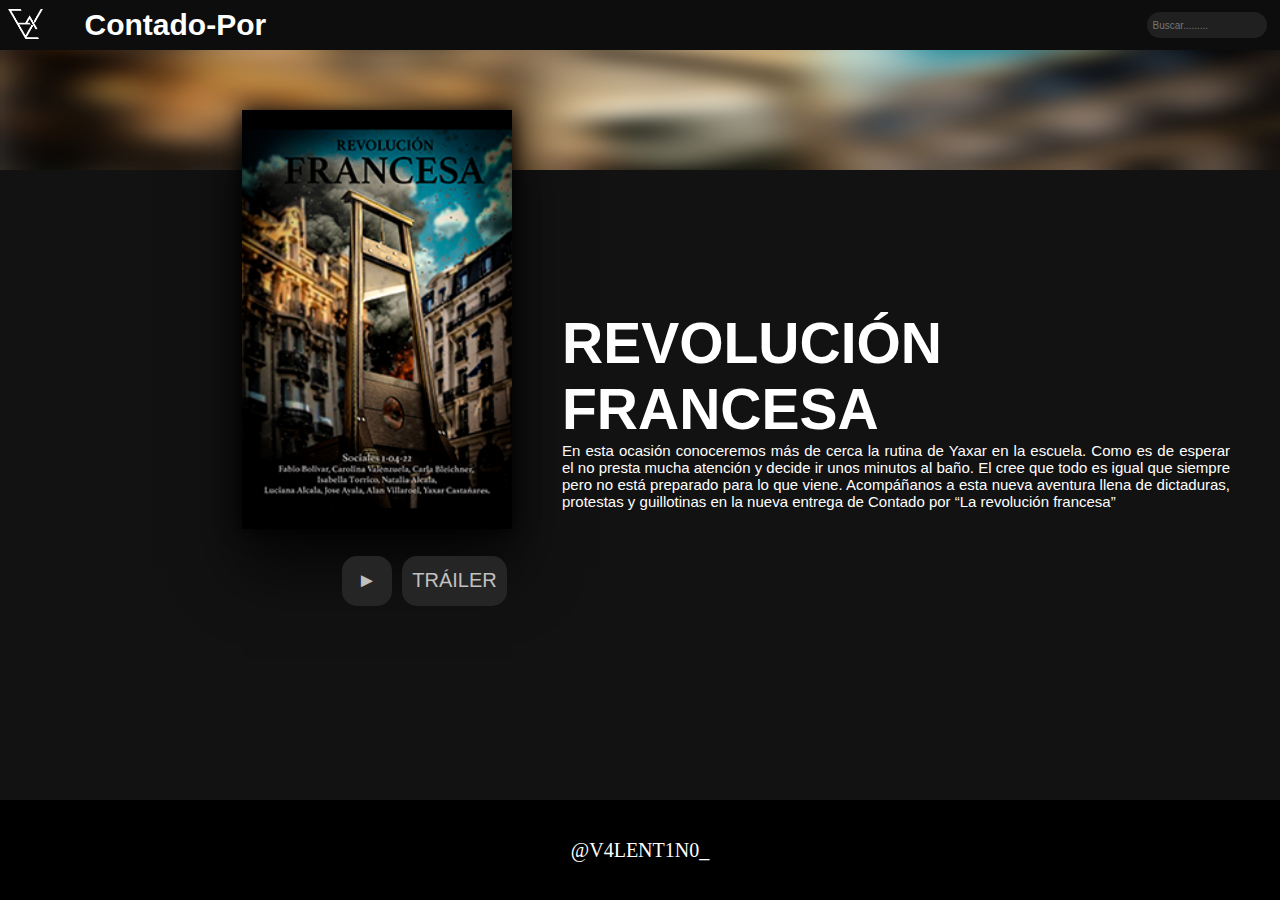
==== fracia_pcp_video.html @ 8398eb8b "Add files via upload" ====
<!DOCTYPE html>
<html lang = "en">
    <head>
        <meta charset = "utf-8"/>
        <meta  name = "viewport" content = "device-width, initial-scale=1.0"/>
        <title>Revolución Francesa</title>
        <link rel = "shortcut icon"   href = "./logo_titulo.png">
        <link rel = "stylesheet" href = "francia_pcp_video.css"/> 
        <link rel = "stylesheet" href = "https://cdnjs.cloudflare.com/ajax/libs/animate.css/4.1.1/animate.min.css"/>
        <link rel = "stylesheet" href = "fracia_pcp_video_tablet.css" media = "screen and (min-width: 900px)"/>
    </head>
    <body>
        <main class = "contenedor_padre">
            <header class = "header">
                <picture>
                    <img src = "logo.png" class = "logo" alt = "esto es un logo de valentino"/>

                </picture>
                <h1 class = "titulo_header" onclick = "click_inicio()">Contado-Por</h1>
                <p class = "espacio1"></p>
                <input list = "videos" placeholder = "  Buscar........." class = "busqueda_videos" onclick = "return_inicio()"/>
                
                
            </header>
            <picture class = "img_de_fondo">
                <img src = "./francia_fondo.png" alt = "imagen de fondo desenfodado"/>
                
            </picture>
            <main class = "contenido">
                <main class = "items">
                    <main class = "contenedor_imagen">
                        <picture>
                            <source media = "(min-width: 900px)" src = "./francia_video_tableta.png"/>
                            <img media = "(min-width: 300px)" src = "./rrev_francesa_poster.png" alt = "Este es un poster del video de Ion-Electrón" class = "poster">
                        </picture>
                        <nav class = "navegacion">
                            <ul class = "botones">
                                <li class = "play"><a href = "./video_francia.html" class = "play_a">►</a></li>
                                <li class = "trailer"><a href = "./trailer_francia.html" class = "trailer_a">TR&AacuteILER</a></li>
                            </ul>
                        </nav>
                    </main>
                    <main class = "texto">
                        <h1 class = "titulo">REVOLUCIÓN FRANCESA</h1>
                        <p class = "parrafo">En esta ocasión conoceremos más de cerca la rutina de Yaxar en la escuela. Como es de esperar el no presta mucha atención y decide ir unos minutos al baño. El cree que todo es igual que siempre pero no está preparado para lo que viene. Acompáñanos a esta nueva aventura llena de dictaduras, protestas y guillotinas en la nueva entrega de Contado por “La revolución francesa”

                        </p>
                    </main>
                </main>
            </main>
    
            
            <footer class = "footer">
                <p class = "info">@V4LENT1N0_</p>
            </footer>
        </main>
        <script src = "./video_pcp_francia.js"></script>
        
    </body>
</html>
---- francia_pcp_video.css ----
*{
    margin:0px;
    padding:0px;
    box-sizing: border-box;
}

html{
    font-size:62.5%;
}
body::-webkit-scrollbar{
    width:7px;
    background: black;
}

body::-webkit-scrollbar-thumb{
    
    
    background: rgb(34, 34, 34);
    border-radius: 7px;
}

.header{
    width: 100%;
    min-height: 5rem;
    background-color: rgb(13, 13, 13);
    display:flex;
    align-items:center;
    

}
.titulo_header{
    font-size: 3rem;
    color:white;
    font-family:Impact, Haettenschweiler, 'Arial Narrow Bold', sans-serif;
    position:relative;
    left:2rem;
}
.espacio1{
    flex-grow:1;
}
.busqueda_videos{
    border-style: none;
    background-color:rgb(32, 32, 32);
    color:rgb(242, 242, 242);
    border-radius: 4rem;
    width: 8rem;
    height:2.6rem;
    font-size: 1rem;
    margin-right: 1.3rem;

}
.logo{
    width: 3.45rem;
    height: 3rem;
    position: relative;
    left: 0.8rem;
    
}
.contenedor_padre{
    display:flex;
    flex-direction: column;
    width:100%;
    height: 100vh;
    
}


.img_de_fondo{
    width: 100%;
    height: 12rem;
    min-height:12rem;
    background-color:rgb(28, 28, 28);
    


}

.img_de_fondo img{
    width:100%;
    height: 20rem;
    min-height: 20rem;
}


.contenido{
    width:100%;
    flex-grow:1;
    
    background-color:rgb(18, 18, 18);
    height: auto;
    
    
    


}
.items{
    display:flex;
    flex-wrap: wrap;
    
    
    
    
    
}

.contenedor_imagen{
    width:100%;
    height: auto;
    
    
    display:flex;
    align-items:center;
    flex-direction:column;
}
.poster{
    width: 20.8rem;
    height: 32.2rem;
    
    
    position:relative;
    bottom: 6rem;
    box-shadow: 0rem 40px 60px rgba(0,0,0,0.7), 0rem 0rem 20px;
    border-bottom: 40px;
    animation: fadeInUp;
    animation-duration: 1s;
    
    
    
    
}
.navegacion{
    
    display:flex;
    
}
.botones{
    display:flex;
    
    
    flex-direction:row;
    list-style: none;
    animation: fadeInUp;
    animation-duration: 1.5s;
    

    
    
   
    
    
    
}
.botones li{
    display:flex;
    justify-content: center;
    align-items:center;
    background-color:rgb(37, 37, 37);
    margin: 0.5rem;
    position:relative;
    bottom: 4rem;
    border-radius: 1.5rem;
    
    
}
.play{
    width: 5rem;
    height: 5rem;
}
.trailer{
    width: 10.5rem;
    height: 5rem
}


.botones li a{
    font-size: 2rem;
    font-family:Arial, Helvetica, sans-serif;

    text-decoration:none;
    color:rgb(192, 192, 192);
    

}
.play_a:hover{
    color:rgb(255, 255, 255);
    
}
.trailer_a:hover{
    color: rgb(255, 255, 255);
}

.texto{
    width:100%;
    height: auto;
    padding:1rem 5rem 7rem 5rem;
    color: white;
    text-align:left;
    
}
.titulo{
    font-size:4.3rem;
    font-family:Impact, Haettenschweiler, 'Arial Narrow Bold', sans-serif;
    animation: fadeInUp;
    animation-duration: 1.4s;
}
.parrafo{
    font-size: 1.5rem;
    text-align:justify;
    font-family:'Segoe UI', Tahoma, Geneva, Verdana, sans-serif;
    animation: fadeInUp;
    animation-duration: 1.6s;
}


.footer{
    
    width: 100%;
    
    height: 10rem;
    min-height: 10rem;
    
    background-color:rgb(0, 0, 0);
    display: flex;
    justify-content: center;
    align-items: center;
}
.info{
    font-size: 2rem;
    color:white;
}
---- fracia_pcp_video_tablet.css ----
.titulo_header{
    left:5rem;
}
.busqueda_videos{
    width:12rem;
}

.contenedor_imagen{
    width: 40%;
    order:1;
    align-items:flex-end;

    
    

}

.poster{
    width: 27.04rem;
    height: 41.86rem;
}


.texto{
    width: 60%;
    order:2;
    padding-top: 14rem;
    

}
.titulo{
    font-size:5.7rem;
}
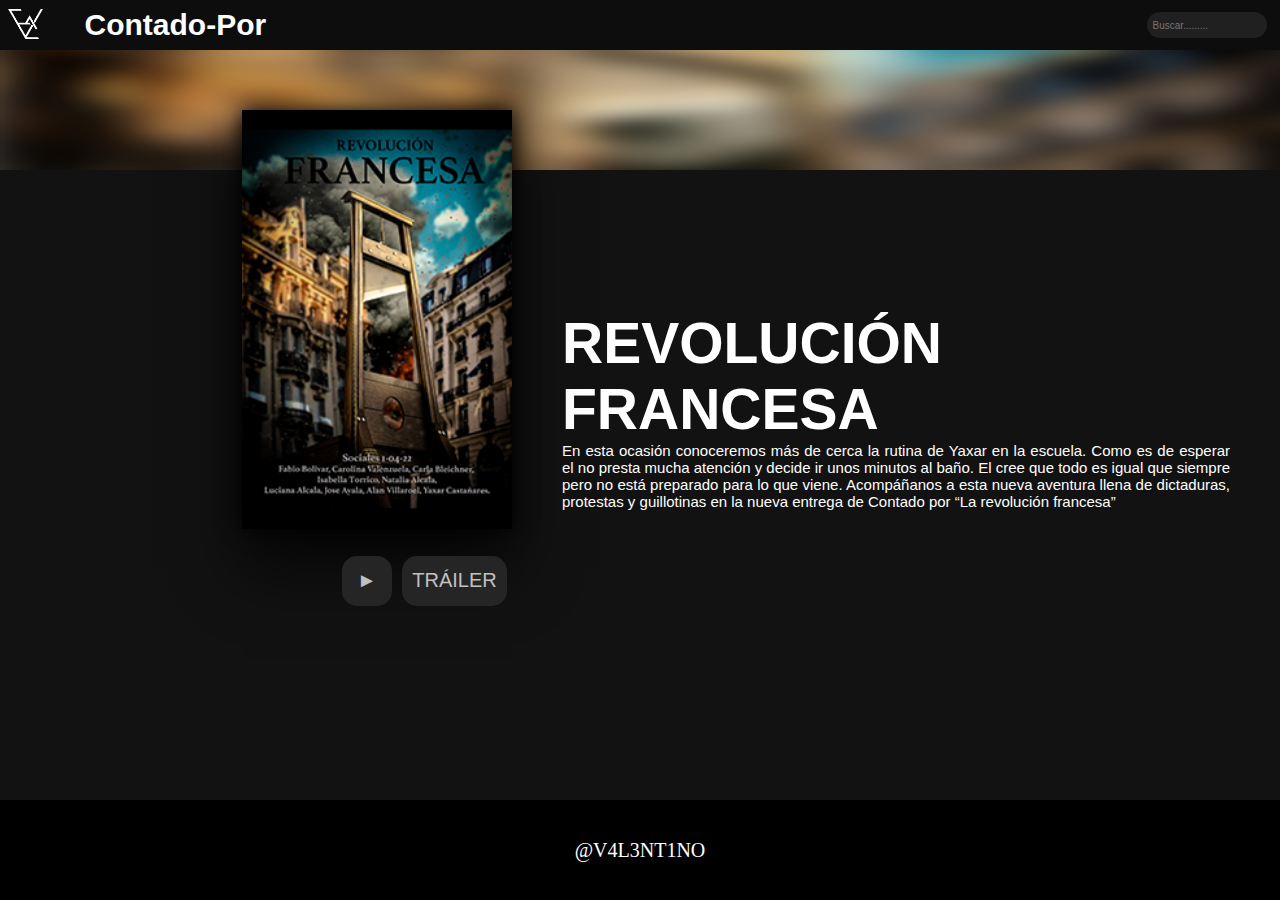
==== commit 7784aea9: "Update fracia_pcp_video.html" ====
--- a/fracia_pcp_video.html
+++ b/fracia_pcp_video.html
@@ -51,10 +51,10 @@
     
             
             <footer class = "footer">
-                <p class = "info">@V4LENT1N0_</p>
+                <p class = "info">@V4L3NT1NO</p>
             </footer>
         </main>
         <script src = "./video_pcp_francia.js"></script>
         
     </body>
-</html>+</html>
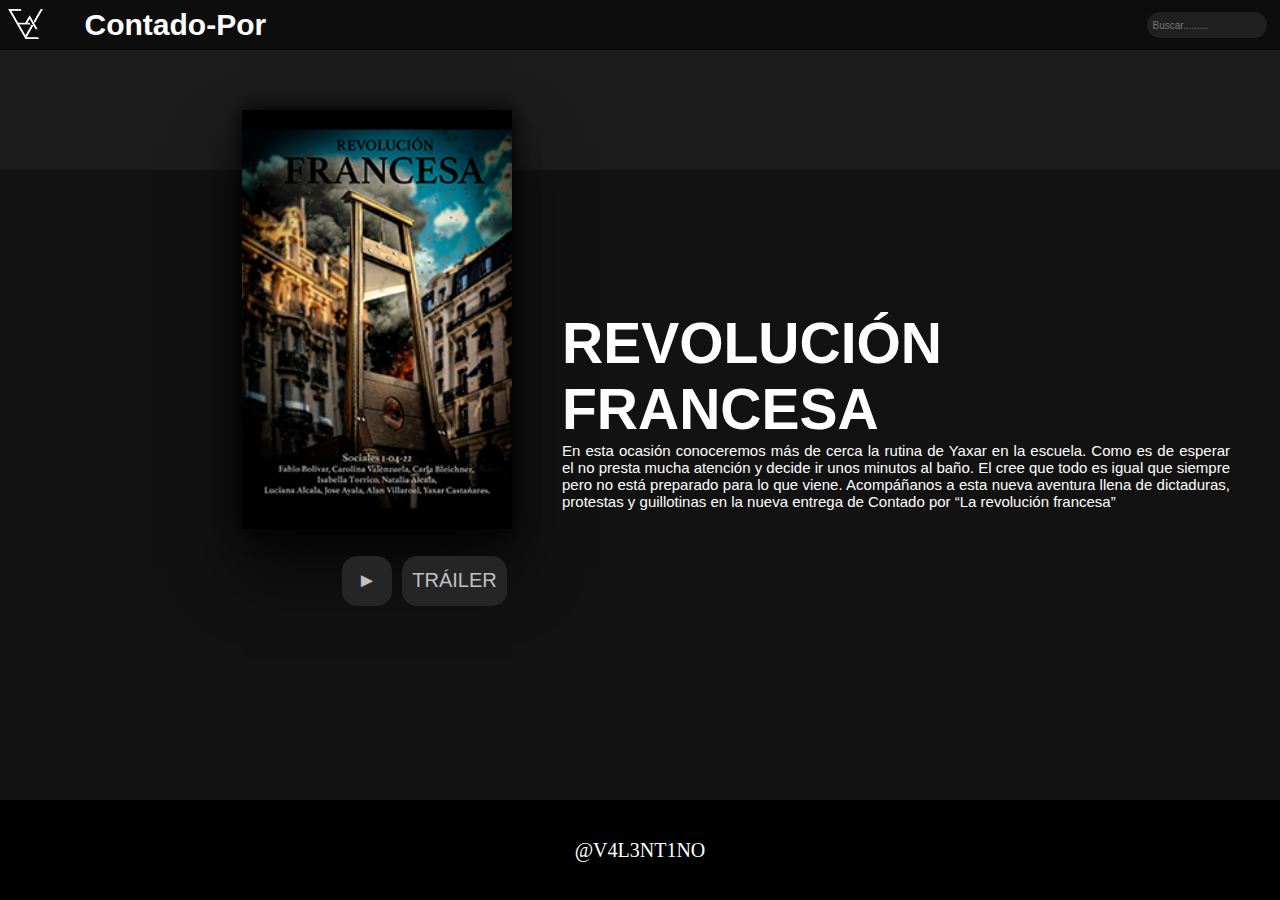
==== commit d996cea7: "Update fracia_pcp_video.html" ====
--- a/fracia_pcp_video.html
+++ b/fracia_pcp_video.html
@@ -8,6 +8,9 @@
         <link rel = "stylesheet" href = "francia_pcp_video.css"/> 
         <link rel = "stylesheet" href = "https://cdnjs.cloudflare.com/ajax/libs/animate.css/4.1.1/animate.min.css"/>
         <link rel = "stylesheet" href = "fracia_pcp_video_tablet.css" media = "screen and (min-width: 900px)"/>
+        <link rel="preconnect" href="https://fonts.googleapis.com"> 
+        <link rel="preconnect" href="https://fonts.gstatic.com" crossorigin> 
+        <link href="https://fonts.googleapis.com/css2?family=Anton&family=Barlow+Condensed&display=swap" rel="stylesheet">
     </head>
     <body>
         <main class = "contenedor_padre">
@@ -23,7 +26,7 @@
                 
             </header>
             <picture class = "img_de_fondo">
-                <img src = "./francia_fondo.png" alt = "imagen de fondo desenfodado"/>
+                
                 
             </picture>
             <main class = "contenido">
